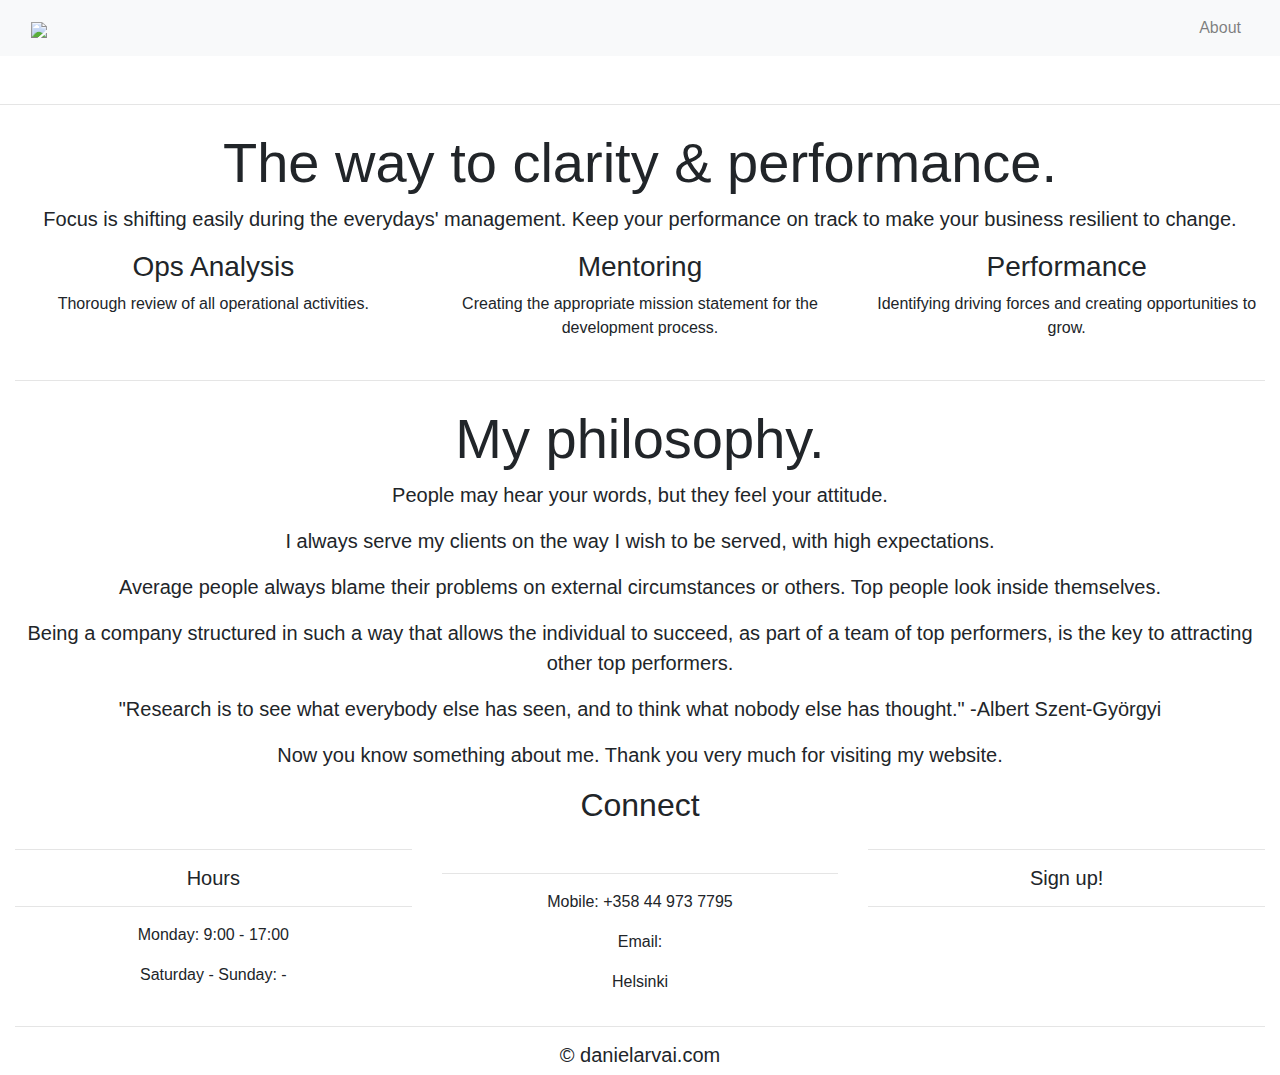
==== img/index.html @ 9c78a6ce "Add files via upload" ====
<!DOCTYPE html>
<html lang="en">

<head>
	<meta charset="utf-8">
	<meta name="viewport" content="width=device-width, initial-scale=1">
	<title>Daniel Arvai</title>
	<link rel="stylesheet" href="https://maxcdn.bootstrapcdn.com/bootstrap/4.0.0/css/bootstrap.min.css">
	<script src="https://ajax.googleapis.com/ajax/libs/jquery/3.3.1/jquery.min.js"></script>
	<script src="https://cdnjs.cloudflare.com/ajax/libs/popper.js/1.12.9/umd/popper.min.js"></script>
	<script src="https://maxcdn.bootstrapcdn.com/bootstrap/4.0.0/js/bootstrap.min.js"></script>
	<script src="https://use.fontawesome.com/releases/v5.0.8/js/all.js"></script>
	<link href="style.css" rel="stylesheet">
	<link rel="stylesheet" href="https://m.w3newbie.com/you-tube.css">
</head>

<body>

	<!-- Navigation -->
	<nav class="navbar navbar-expand-md navbar-light bg-light sticky-top">
		<div class="container-fluid">
			<a class="navbar-brand" href="index.html"><img src="/img/original.png"></a>
			<button class="navbar-toggler" type="button" data-toggle="collapse" data-target="#navbarResponsive">
				<span class="navbar-toggler-icon"></span>
			</button>
			<div class="collapse navbar-collapse" id="navbarResponsive">
				<ul class="navbar-nav ml-auto">
				<!--	<li class="nav-item">
						<a class="nav-link" href="#">Home</a>
					</li> -->
					<li class="nav-item">
						<a class="nav-link" href="about.html">About</a>
					</li>
					<!--<li class="nav-item">
						<a class="nav-link" href="#">Services</a>
					</li>
					<li class="nav-item">
						<a class="nav-link" href="#">Team</a>
					</li> -->
				<!--	<li class="nav-item">
						<a class="nav-link" href="contact.html">Contact</a>
					</li>-->
				</ul>
			</div>
		</div>
	</nav>

	<!--- Image Slider -->
	<div id="slides" class="carousel slide" data-ride="carousel">
	<!--	<ul class="carousel-indicators">
			<li data-target="#slides" data-slide-to="0" class="active"></li>
			<li data-target="#slides" data-slide-to="1"></li>
			<li data-target="#slides" data-slide-to="2"></li>
		</ul> -->
		<div class="carousel-inner">
	<div class="carousel-item active">
				<img src="img/background.png" alt="">
				<div class="carousel-caption">
					<h1 class="display-2">Gain new perspectives</h1>
					<h3>in your career and in your business!</h3>
					<button type="button" class="btn btn-outline-light btn-lg">VIEW DEMO</button>
					<button type="button" class="btn btn-primary btn-lg">Get Started</button>
				</div>
			</div>
			<!--<div class="carousel-item">
				<img src="img/background2.png" alt="">
			</div>
			<div class="carousel-item">
				<img src="img/background3.png" alt="">
			</div>-->
		</div>
		<hr class="my-4">
	</div>

	<!--- Jumbotron -->
	<!---<div class="container-fluid">
		<div class="row jumbotron">
			<div class="col-xs-12 col-sm-12 col-md-9 col-lg-9 col-xl-10">
				<p class="lead">Text text texttexttexttexttexttexttexttexttext text text text text</p>
			</div>
			<div class="col-xs-12 col-sm-12 col-md-3 col-lg-3 col-xl-2">
				<a href="#"><button type="button" class="btn btn-outline-secondary btn-lg">Web Hosting</button></a>
			</div>
		</div>
	</div> -->

	<!--- Welcome Section -->
	<div class="container-fluid padding">
		<div class="row welcome text-center">
			<div class="col-12">
				<h1 class="display-4">The way to clarity & performance.</h1>
			</div>
			<hr>
			<div class="col-12">
				<p class="lead">Focus is shifting easily during the everydays' management. Keep your performance on track to make your business resilient to change.</p>
			</div>
		</div>
	</div>

	<!--- Three Column Section -->
	<div class="container-fluid padding">
		<div class="row text-center padding">
			<div class="col-xs-12 col-sm-6 col-md-4">
				<i class="fas fa-tasks"></i>
				<h3>Ops Analysis</h3>
				<p>Thorough review of all operational activities.</p>
			</div>
			<div class="col-xs-12 col-sm-6 col-md-4">
				<i class="fas fa-users"></i>
				<h3>Mentoring</h3>
				<p>Creating the appropriate mission statement for the development process.</p>
			</div>
			<div class="col-sm-12 col-md-4">
				<i class="fas fa-chart-line"></i>
				<h3>Performance</h3>
				<p>Identifying driving forces and creating opportunities to grow.</p>
			</div>
		</div>
		<hr class="my-4">
	</div>

	<!--- Two Column Section -->


	<!--- Fixed background -->
	<figure>
		<div class="fixed-wrap">
			<div id="fixed">
			</div>
		</div>
	</figure>

	<!--- Emoji Section -->
<!---	<button class="fun" data-toggle="collapse" data-target="#emoji">click for fun</button>
	<div id="emoji" class="collapse">
		<div class="container-fluid padding">
			<div class="row text-center">
				<div class="col-sm-6 col-md-3">
					<img class="gif" src="img/gif/panda.gif">
				</div>
				<div class="col-sm-6 col-md-3">
					<img class="gif" src="img/gif/poo.gif">
				</div>
				<div class="col-sm-6 col-md-3">
					<img class="gif" src="img/gif/unicorn.gif">
				</div>
				<div class="col-sm-6 col-md-3">
					<img class="gif" src="img/gif/chicken.gif">
				</div>
			</div>
		</div>
	</div> -->

	<!--- Meet the team -->
	<!---<div class="container-fluid padding">
		<div class="row welcome text-center">
			<div class="col-12">
				<h1 class="display-4">Meet the team!</h1>
			</div>
			<hr>
		</div>
	</div>-->

	<!--- Cards -->
	<!---<div class="container-fluid padding">
		<div class="row padding">
			<div class="col-md-4">
				<div class="card">
					<img class="card-img-top" src="img/team1.png" alt="">
					<div class="card-body">
						<h4 class="card-title">John Doe</h4>
						<p class="card-text">texttexttexttexttexttexttexttexttext</p>
						<a href="#" class="btn btn-outline-secondary">See Profile</a>
					</div>
				</div>

			</div>

			<div class="col-md-4">
				<div class="card">
					<img class="card-img-top" src="img/team2.png" alt="">
					<div class="card-body">
						<h4 class="card-title">Mary Jo</h4>
						<p class="card-text">texttexttexttexttexttexttexttexttext</p>
						<a href="#" class="btn btn-outline-secondary">See Profile</a>
					</div>
				</div>

			</div>

			<div class="col-md-4">
				<div class="card">
					<img class="card-img-top" src="img/team3.png" alt="">
					<div class="card-body">
						<h4 class="card-title">Phil Ho</h4>
						<p class="card-text">texttexttexttexttexttexttexttexttext</p>
						<a href="#" class="btn btn-outline-secondary">See Profile</a>
					</div>
				</div>

			</div>
		</div>

	</div>-->

	<!--- Welcome Section -->
	<div class="container-fluid padding">
		<div class="row welcome text-center">
			<div class="col-12">
				<h1 class="display-4">My philosophy.</h1>
			</div>
			<hr>
			<div class="col-12">
				<p class="lead">People may hear your words, but they feel your attitude.</p>
				<p class="lead">I always serve my clients on the way I wish to be served, with high expectations.</p>
				<p class="lead">Average people always blame their problems on external circumstances or others. Top people look inside themselves.</p>
				<p class="lead">Being a company structured in such a way that allows the individual to succeed, as part of a team of top performers, is the key to attracting other top performers.</p>
				<p class="lead">"Research is to see what everybody else has seen, and to think what nobody else has thought." -Albert Szent-Györgyi</p>
				<p class="lead">Now you know something about me. Thank you very much for visiting my website.</p>


			</div>
		</div>
	</div>
	<!--- Two Column Section -->
<!---	<div class="container-fluid padding">
		<div class="row padding">
			<div class="col-md-12 col-lg-6">
				<h2>My philosophy.</h2>
				<p>People may hear your words, but they feel your attitude.</p>
				<p>I always serve my clients on the way I wish to be served, with high expectations.</p>
				<p>Average people always blame their problems on external circumstances or others. Top people look inside themselves.</p>
				<p>Being a company structured in such a way that allows the individual to succeed, as part of a team of top performers, is the key to attracting other top performers.</p>
				<p>"Research is to see what everybody else has seen, and to think what nobody else has thought." -Albert Szent-Györgyi</p>
				<p>Now you know something about me. Thank you very much for visiting my website.</p>
				<br>

			</div>
			<div class="col-lg-6">
				<img src="img/bootstrap2.png" class="img-fluid" alt="">
			</div>
		</div>
		<hr class="my-4">
	</div>-->


	<!--- Connect -->
	<div class="container-fluid padding">
		<div class="row text-center padding">
			<div class="col-12">
				<h2>Connect</h2>
			</div>
			<div class="col-12 social paddign">
				<a href="https://www.facebook.com/futureskillsbydaniel" target="_blank"><i class="fab fa-facebook"></i></a>
				<a href="https://www.instagram.com/danielarvai_/" target="_blank"><i class="fab fa-instagram"></i></a>
				<a href="https://www.linkedin.com/in/danielarvai/" target="_blank"><i class="fab fa-linkedin"></i></a>
			</div>
		</div>
	</div>


	<!--- Footer -->
	<footer>
		<div class="container-fluid paddign">
			<div class="row text-center">
				<div class="col-md-4">
					<hr class="light">
					<h5>Hours</h5>
					<hr class="light">
					<p>Monday: 9:00 - 17:00</p>
					<p>Saturday - Sunday: -</p>
				</div>
				<div class="col-md-4">
					<img src="/img/white.png" alt="">
					<hr class="light">
					<p>Mobile: +358 44 973 7795</p>
					<p>Email: </p>
					<p>Helsinki</p>
				</div>
				<div class="col-md-4">
					<hr class="light">
					<h5>Sign up!</h5>
					<hr class="light">

				</div>
				<div class="col-12">
					<hr class="light-100">
					<h5>&copy; danielarvai.com</h5>

				</div>
			</div>
		</div>
	</footer>



</body>

</html>




<!-- View in Browser: Drew's #1 Trending YouTube Tutorial -->
<!--<div class="youtube-tutorial">
	<a href="http://w3n.link/bundle-bonus-playlist" target="_blank" style="cursor: pointer!important;">
    <img src="https://w3newbie.com/wp-content/uploads/12-site-bundle-banner.png" style="max-width: 100%; position: absolute; bottom: 0;">
  </a>
</div>
<!-- End View in Browser: Drew's #1 Trending YouTube Tutorial-->
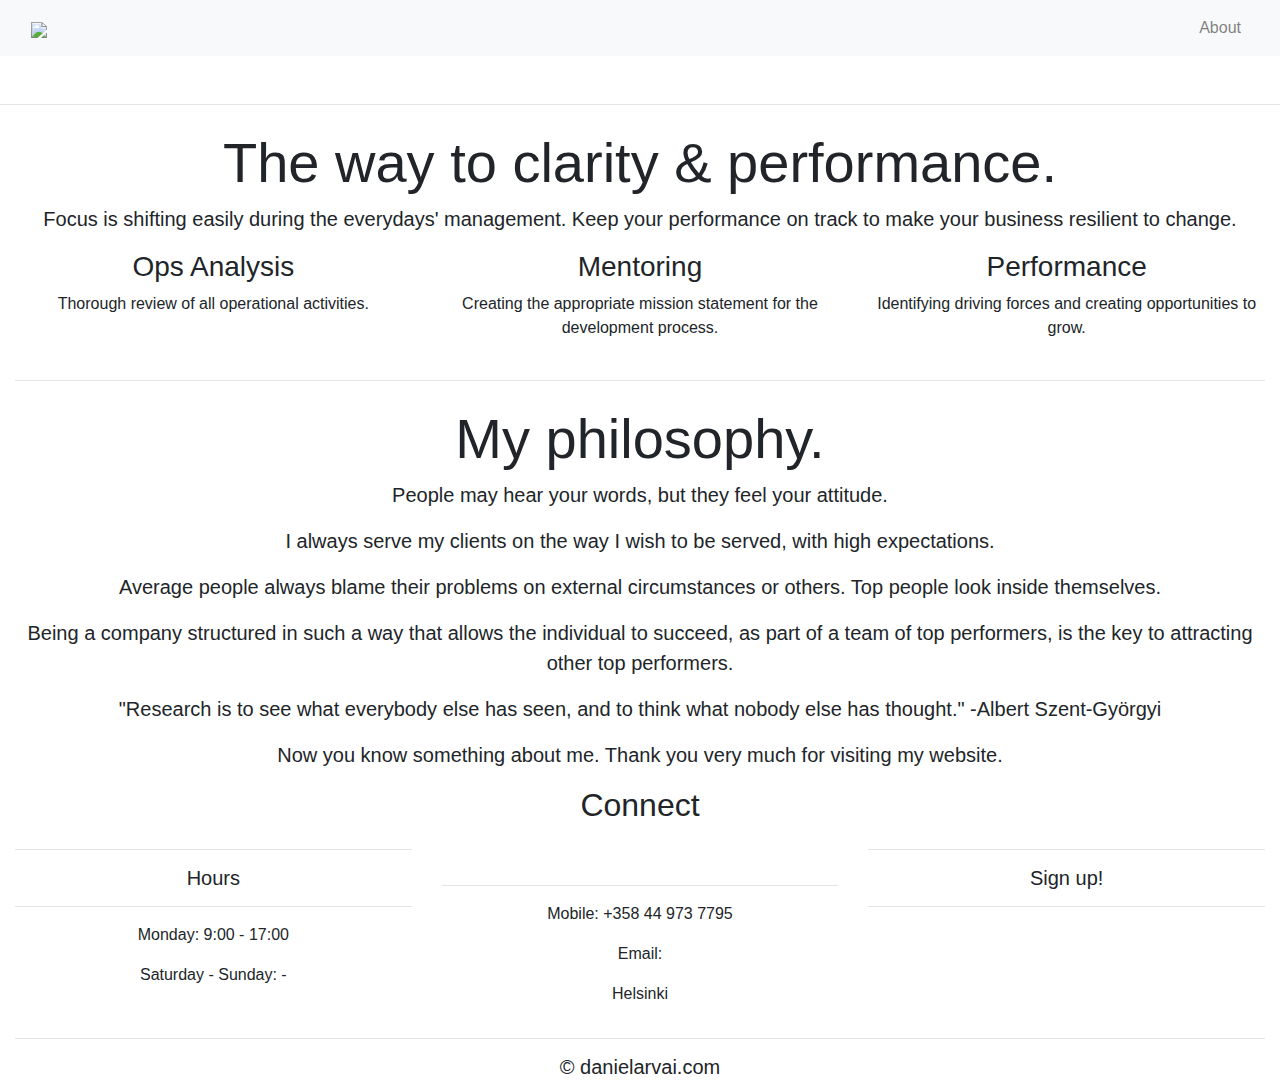
==== commit 85cf6b06: "Add files via upload" ====
--- a/img/index.html
+++ b/img/index.html
@@ -19,7 +19,7 @@
 	<!-- Navigation -->
 	<nav class="navbar navbar-expand-md navbar-light bg-light sticky-top">
 		<div class="container-fluid">
-			<a class="navbar-brand" href="index.html"><img src="/img/original.png"></a>
+			<a class="navbar-brand" href="index.html"><img src="img/Original.png"></a>
 			<button class="navbar-toggler" type="button" data-toggle="collapse" data-target="#navbarResponsive">
 				<span class="navbar-toggler-icon"></span>
 			</button>
@@ -271,7 +271,7 @@
 					<p>Saturday - Sunday: -</p>
 				</div>
 				<div class="col-md-4">
-					<img src="/img/white.png" alt="">
+					<img src="/img/White.png" alt="">
 					<hr class="light">
 					<p>Mobile: +358 44 973 7795</p>
 					<p>Email: </p>
